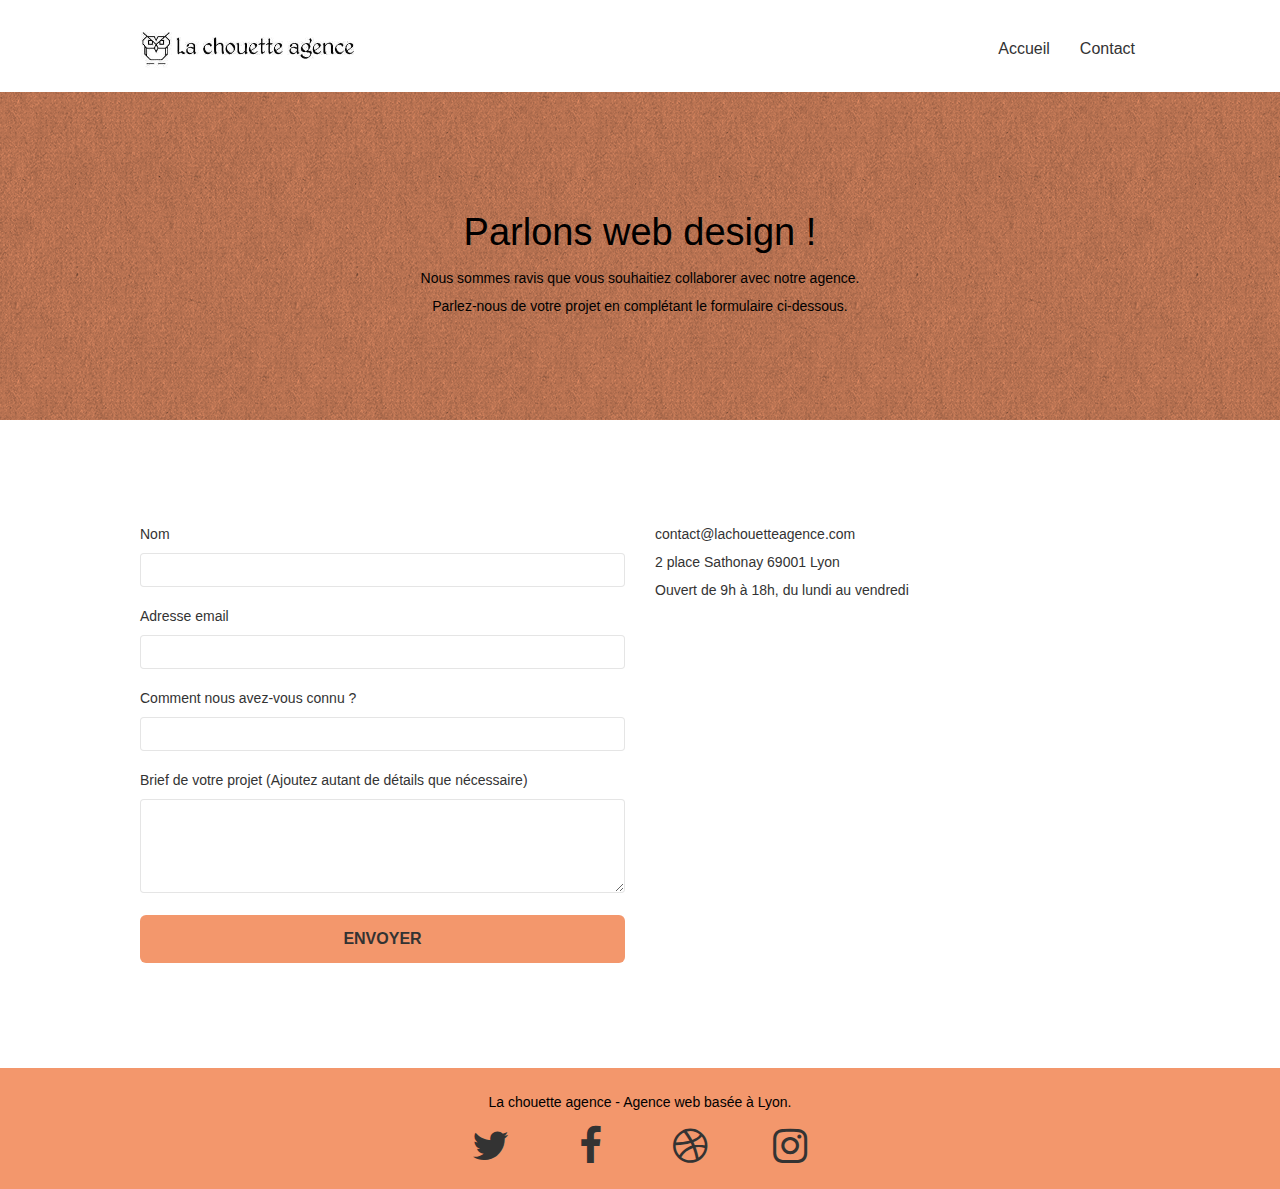
==== page2.html @ 194d7821 "fichiers css et js minifiés" ====
<!doctype html>
<html lang="fr">
<head>
    <meta charset="utf-8">
    <meta name="description" content="Nous vous conseillons dans l'étude de votre projet. Un devis, des questions? Nous sommes disponibles par mail ou sur place toute la semaine. Un rendez-vous dans nos locaux basés à Lyon 1er - 2 place Sathonay">
    <meta name="viewport" content="width=device-width, initial-scale=1.0, viewport-fit=cover">

	<title>Contact</title>

    <link rel="shortcut icon" type="image/png" href="favicon.jpg">
	
	<link rel="stylesheet" type="text/css" href="./css/bootstrap.min.css">
	<link rel="stylesheet" type="text/css" href="style.css">
	<link rel="stylesheet" type="text/css" href="./css/font-awesome.min.css">
	<link rel="stylesheet" type="text/css" href="./css/et-line.min.css">
	
	<script src="./js/jquery-2.1.0.min.js" defer></script>
	<script src="./js/bootstrap.min.js" defer></script>
	<script src="./js/blocs.min.js" defer></script>
	<script src="./js/jqBootstrapValidation.js" defer></script>
	<script src="./js/formHandler.js" defer></script>
	<script src="js/scroll.min.js" defer></script>
    
<!-- Analytics -->

<!-- Analytics END -->
    
</head>
<body>
<!-- Principal conteneur -->
<div class="page-container">
    
<header>	
<!-- bloc-0 -->
<div class="bloc bgc-white l-bloc " id="bloc-0">
	<div class="container bloc-sm">
		<nav class="navbar row">
			<div class="navbar-header">
				<a class="navbar-brand" href="index.html">
					<img src="img/la-chouette-agence.png" width="214" height="40" alt="atlanta web design logo" />
				</a>
				<button id="nav-toggle" type="button" class="ui-navbar-toggle navbar-toggle" data-toggle="collapse" data-target=".navbar-1">
					<span class="sr-only">Toggle navigation</span><span class="icon-bar"></span><span class="icon-bar"></span><span class="icon-bar"></span>
				</button>
			</div>
			<div class="collapse navbar-collapse navbar-1 special-dropdown-nav">
				<ul class="site-navigation nav navbar-nav">
					<li>
						<a href="index.html">Accueil</a>
					</li>
					<li>
					</li>
					<li>
						<a href="page2.html">Contact</a>
					</li>
				</ul>
			</div>
		</nav>
	</div>
</div>
<!-- bloc-0 END -->
</header>

<main>
<!-- bloc-6 -->
<div class="bloc bg-dots-bg bg-repeat bgc-atomic-tangerine d-bloc bloc-bg-texture texture-paper" id="bloc-6">
	<div class="container bloc-lg">
		<div class="row">
			<div class="col-sm-12">
				<h1 class="text-center hero-bloc-text dark">
					Parlons web design !
				</h1>
				<p class="text-center mg-lg dark tight-width-whitespace">
					Nous sommes ravis que vous souhaitiez collaborer avec notre agence.<br>
					Parlez-nous de votre projet en complétant le formulaire ci-dessous.
				</p>
			</div>
		</div>
	</div>
</div>
<!-- bloc-6 END -->

<!-- bloc-7 -->
<div class="bloc bgc-white l-bloc" id="bloc-7">
	<div class="container bloc-lg">
		<div class="row">
			<div class="col-sm-6">
				<form id="form_1" novalidate success-msg="Your message has been sent." fail-msg="Sorry it seems that our mail server is not responding, Sorry for the inconvenience!">
					<div class="form-group">
						<label for="name">
							Nom
						</label>
						<input id="name" class="form-control" required />
					</div>
					<div class="form-group">
						<label for="email">
							Adresse email
						</label>
						<input id="email" class="form-control" type="email" required />
					</div>
					<div class="form-group">
						<label  for="input_504">
							Comment nous avez-vous connu ?
						</label>
						<input class="form-control" type="texte" required id="input_504" />
					</div>
					<div class="form-group">
						<label for="message">
							Brief de votre projet (Ajoutez autant de détails que nécessaire)<br>
						</label>
						<textarea id="message" class="form-control" rows="4" cols="50" required></textarea>
					</div> 
					<button class="bloc-button btn btn-lg btn-block cta-hero btn-atomic-tangerine" type="submit">
						Envoyer
					</button>
				</form>
			</div>
			<div class="col-sm-6">
				<p>
					contact@lachouetteagence.com<br>2 place Sathonay 69001 Lyon<br>Ouvert de 9h à 18h, du lundi au vendredi<br>
				</p>
			</div>
		</div>
	</div>
</div>
<!-- bloc-7 END -->

<!-- ScrollToTop Button -->
<a class="bloc-button btn btn-d scrollToTop" onclick="scrollToTarget('1')"><span class="fa fa-chevron-up"></span></a>
<!-- ScrollToTop Button END-->
</main>

<footer>
<!-- Footer - bloc-8 -->
<div class="bloc bgc-atomic-tangerine d-bloc" id="bloc-8">
	<div class="container bloc-sm">
		<div class="row">
			<div class="col-sm-12">
				<p class="text-center dark">
					La chouette agence - Agence web basée à Lyon.<br>
				</p>
				<div class="row row-no-gutters social">
					<div class="col-sm-3">
						<div class="text-center">
							<a class="social" href="index.html"><span class="fa fa-twitter icon-md"></span></a>
						</div>
					</div>
					<div class="col-sm-3">
						<div class="text-center">
							<a class="social" href="index.html"><span class="fa fa-facebook icon-md"></span></a>
						</div>
					</div>
					<div class="col-sm-3">
						<div class="text-center">
							<a class="social" href="index.html"><span class="fa fa-dribbble icon-md"></span></a>
						</div>
					</div>
					<div class="col-sm-3">
						<div class="text-center">
							<a class="social" href="index.html"><span class="fa fa-instagram icon-md"></span></a>
						</div>
					</div>
				</div>
			</div>
		</div>
	</div>
</div>
<!-- Footer - bloc-8 END -->
</footer>

</div>
<!-- Principal conteneur END -->
    

</body>
</html>
---- style.css ----
body {
    margin: 0 auto;
    padding: 0;
    max-width: 2000px;
    background: #FFF;
    overflow-x: hidden;
    -webkit-font-smoothing: antialiased;
    -moz-osx-font-smoothing: grayscale;
    line-height: 2!important;
}

.ombre {
    text-shadow: black 0.1em 0.1em 0.2em;
}

.dark {
    color: #000!important;
}

.texte-italic {
    font-style: italic;
}

.texte-imp {
    font-size: 20px;
    font-weight: 600;
}

p {
    font-size: 14px;
}

.ltc-white {
    color: #333333!important;
}

.ltc-white:hover {
    /* color: #cccccc!important; */
    font-size:20px;
}
/*padding top*/
.pt-1 {
    padding-top : 30px;
}
/*padding top des liens*/
div.pt-1 ul {
    padding-top : 20px;
}

a,
button {
    transition: all .3s ease-in-out;
    outline: none!important;
}

a:hover {
    text-decoration: none;
    cursor: pointer;
}

#page-loading-blocs-notifaction {
    position: fixed;
    top: 0;
    bottom: 0;
    width: 100%;
    z-index: 100000;
    background: #FFFFFF url("img/pageload-spinner.gif") no-repeat center center;
}

.bloc {
    width: 100%;
    clear: both;
    background: 50% 50% no-repeat;
    padding: 0 50px;
    -webkit-background-size: cover;
    -moz-background-size: cover;
    -o-background-size: cover;
    background-size: cover;
    position: relative;
}

.bloc .container {
    padding-left: 0;
    padding-right: 0;
}

.bloc-lg {
    padding: 100px 50px;
}

.bloc-md {
    padding: 50px;
}

.bloc-sm {
    padding: 20px 50px;
}

.bg-center,
.bg-l-edge,
.bg-r-edge,
.bg-t-edge,
.bg-b-edge,
.bg-tl-edge,
.bg-bl-edge,
.bg-tr-edge,
.bg-br-edge,
.bg-repeat {
    -webkit-background-size: auto!important;
    -moz-background-size: auto!important;
    -o-background-size: auto!important;
    background-size: auto!important;
}

.bg-repeat {
    background: repeat;
}

.bg-t-edge {
    background: top no-repeat;
}

.bloc-bg-texture::before {
    content: "";
    background-size: 2px 2px;
    position: absolute;
    top: 0;
    bottom: 0;
    left: 0;
    right: 0;
}

.texture-paper::before {
    background: url("img/texture-paper.png");
    background-size: 280px 280px;

}

.b-parallax {
    background-attachment: fixed;
}
/**/
.d-bloc {
    color: #333;
}
/**/
.d-bloc button:hover {
    color: #000;
}

.d-bloc .icon-round,
.d-bloc .icon-square,
.d-bloc .icon-rounded,
.d-bloc .icon-semi-rounded-a,
.d-bloc .icon-semi-rounded-b {
    border-color: rgba(255, 255, 255, .9);
}

.d-bloc .divider-h span {
    border-color: rgba(255, 255, 255, .2);
}

.d-bloc .a-btn,
.d-bloc .navbar a,
.d-bloc .navbar-brand,
.d-bloc a .icon-sm,
.d-bloc a .icon-md,
.d-bloc a .icon-lg,
.d-bloc a .icon-xl,
.d-bloc h1 a,
.d-bloc h2 a,
.d-bloc h3 a,
.d-bloc h4 a,
.d-bloc h5 a,
.d-bloc h6 a,
.d-bloc p a {
    color: rgba(51, 51, 51, 1);
}

.d-bloc .a-btn:hover,
.d-bloc .navbar a:hover,
.d-bloc .navbar-brand:hover,
.d-bloc a:hover .icon-sm,
.d-bloc a:hover .icon-md,
.d-bloc a:hover .icon-lg,
.d-bloc a:hover .icon-xl,
.d-bloc h1 a:hover,
.d-bloc h2 a:hover,
.d-bloc h3 a:hover,
.d-bloc h4 a:hover,
.d-bloc h5 a:hover,
.d-bloc h6 a:hover,
.d-bloc p a:hover {
    color: rgba(0, 0, 0, 1);
}

/**/
.d-bloc a .icon-sm,
.d-bloc a .icon-md,
.d-bloc a .icon-lg,
.d-bloc a .icon-xl {
    font-size: 40px!important;
}
/**/
.d-bloc a:hover .icon-sm,
.d-bloc a:hover .icon-md,
.d-bloc a:hover .icon-lg,
.d-bloc a:hover .icon-xl {
    text-shadow: white 0.1em 0.1em 0.2em;
}

.d-bloc .navbar-toggle .icon-bar {
    background: rgba(255, 255, 255, 1);
}

.d-bloc .btn-wire,
.d-bloc .btn-wire:hover {
    color: rgba(255, 255, 255, 1);
    border-color: rgba(255, 255, 255, 1);
}

.d-bloc .panel {
    color: rgba(0, 0, 0, .5);
}

.d-bloc .panel button:hover {
    color: rgba(0, 0, 0, .7);
}

.d-bloc .panel icon {
    border-color: rgba(0, 0, 0, .7);
}

.d-bloc .panel .divider-h span {
    border-color: rgba(0, 0, 0, .1);
}

.d-bloc .panel .a-btn {
    color: rgba(0, 0, 0, .6);
}

.d-bloc .panel .a-btn:hover {
    color: rgba(0, 0, 0, 1);
}

.d-bloc .panel .btn-wire,
.d-bloc .panel .btn-wire:hover {
    color: rgba(0, 0, 0, .7);
    border-color: rgba(0, 0, 0, .3);
}

.d-bloc .panel,
.l-bloc {
    color: rgba(0, 0, 0);
}

.d-bloc .panel button:hover,
.l-bloc button:hover {
    color: rgba(0, 0, 0, .7);
}

.l-bloc .icon-round,
.l-bloc .icon-square,
.l-bloc .icon-rounded,
.l-bloc .icon-semi-rounded-a,
.l-bloc .icon-semi-rounded-b {
    border-color: rgba(0, 0, 0, .7);
}

.d-bloc .panel .divider-h span,
.l-bloc .divider-h span {
    border-color: rgba(0, 0, 0, .1);
}

.d-bloc .panel .a-btn,
.l-bloc .a-btn,
.l-bloc .navbar a,
.l-bloc .navbar-brand,
.l-bloc a .icon-sm,
.l-bloc a .icon-md,
.l-bloc a .icon-lg,
.l-bloc a .icon-xl,
.l-bloc h1 a,
.l-bloc h2 a,
.l-bloc h3 a,
.l-bloc h4 a,
.l-bloc h5 a,
.l-bloc h6 a,
.l-bloc p a {
    color: rgba(0, 0, 0, .6);
}

.d-bloc .panel .a-btn:hover,
.l-bloc .a-btn:hover,
.l-bloc .navbar a:hover,
.l-bloc .navbar-brand:hover,
.l-bloc a:hover .icon-sm,
.l-bloc a:hover .icon-md,
.l-bloc a:hover .icon-lg,
.l-bloc a:hover .icon-xl,
.l-bloc h1 a:hover,
.l-bloc h2 a:hover,
.l-bloc h3 a:hover,
.l-bloc h4 a:hover,
.l-bloc h5 a:hover,
.l-bloc h6 a:hover,
.l-bloc p a:hover {
    color: rgba(0, 0, 0, 1);
}

.l-bloc .navbar-toggle .icon-bar {
    color: rgba(0, 0, 0, .6);
}

.d-bloc .panel .btn-wire,
.d-bloc .panel .btn-wire:hover,
.l-bloc .btn-wire,
.l-bloc .btn-wire:hover {
    color: rgba(0, 0, 0, .7);
    border-color: rgba(0, 0, 0, .3);
}

.voffset {
    margin-top: 30px;
}

.voffset-lg {
    margin-top: 80px;
}

.row-no-gutters {
    margin-right: 0;
    margin-left: 0;
}

.row.row-no-gutters > [class^="col-"],
.row.row-no-gutters > [class*=" col-"] {
    padding-right: 0;
    padding-left: 0;
}

#bloc-1-hero h1 {
    font-size: 32px;
}

.navbar {
    margin-bottom: 0;
    z-index: 1;
}

.navbar-brand {
    height: auto;
    padding: 3px 15px;
    font-size: 25px;
    font-weight: normal;
    font-weight: 600;
    line-height: 44px;
}

.navbar-brand img {
    max-height: 200px;
    margin: 0 5px 0 0;
    display: inline;
}

.navbar-brand img[src$=svg] {
    min-width: 100px;
}

.nav-center .navbar-brand img {
    margin: 0;
}

.navbar .nav {
    padding-top: 2px;
    margin-right: -16px;
    float: right;
    z-index: 1;
}

.nav > li {
    float: left;
    margin-top: 4px;
    font-size: 16px;
}

.navbar-nav .open .dropdown-menu > li > a {
    text-align: inherit;
}

.nav > li a:hover,
.nav > li a:focus {
    background: transparent;
}

.navbar-toggle {
    margin: 10px 10px 0 0;
    border: 0px;
}

.navbar-toggle:hover {
    background: transparent!important;
}

.navbar-toggle .icon-bar {
    background-color: rgba(0, 0, 0, .5);
    width: 26px;
}

.nav-invert .navbar .nav {
    float: left;
}

.nav-invert .navbar-header,
.nav-invert .navbar-brand {
    float: right;
    position: relative;
    z-index: 2;
}

@media (min-width: 768px) {
    .site-navigation {
        position: absolute;
        top: 50%;
        right: 20px;
        transform: translate(0, -50%);
        -webkit-transform: translateY(-50%);
    }
    .nav > li .dropdown-menu a,
    .nav > li .dropdown-menu a:hover {
        color: #484848;
    }
    .nav-invert .site-navigation {
        left: 0;
        right: 0;
    }
    .nav-center {
        text-align: center;
    }
    .nav-center .navbar-header {
        width: 100%;
    }
    .nav-center .navbar-header,
    .nav-center .navbar-brand,
    .nav-center .nav > li {
        float: none;
        display: inline-block;
    }
    .nav-center .site-navigation {
        position: relative;
        width: 100%;
        right: 0;
        margin-right: 0px;
        margin-top: 20px;
    }
    .nav-center.mini-nav .navbar-toggle {
        float: none;
        margin: 10px auto 0;
    }
}

.nav > li > .dropdown a {
    background: none!important;
    display: block;
    padding: 14px 15px;
}

nav .caret {
    margin: 0 5px;
}

.dropdown-menu .dropdown-menu {
    top: -8px;
    left: 100%;
}

.dropdown-menu .dropmenu-flow-right {
    top: 100%;
    left: 0;
    margin-left: -1px;
    border-top-left-radius: 0;
    border-top-right-radius: 0;
}

.dropdown-menu .dropdown span {
    border: 4px solid black;
    border-top-color: transparent;
    border-right-color: transparent;
    border-bottom-color: transparent;
    margin: 6px -5px 0 0!important;
    float: right;
}

.mg-md {
    margin-top: 10px;
    margin-bottom: 20px;
}

.mg-lg {
    margin-top: 10px;
    margin-bottom: 40px;
}

.btn {
    margin: 0 5px 5px 0;
}

.btn.pull-right {
    margin: 0 0 5px 5px;
}

.btn-d,
.btn-d:hover,
.btn-d:focus {
    color: #FFF;
    background: rgba(0, 0, 0, .3);
}

button {
    outline: none!important;
}

.btn-rd {
    border-radius: 40px;
}

.btn-clean {
    border: 1px solid rgba(0, 0, 0, .08);
    border-bottom-color: rgba(0, 0, 0, .1);
    text-shadow: 0 1px 0 rgba(0, 0, 1, .1);
    box-shadow: 0 1px 3px rgba(0, 0, 1, .25), inset 0 1px 0 0 rgba(255, 255, 255, .15);
}

.icon-md {
    font-size: 30px!important;
}

.icon-lg {
    font-size: 60px!important;
}

.sm-shadow {
    text-shadow: 0 1px 2px rgba(0, 0, 0, .3);
}

.panel-sq,
.panel-sq .panel-heading,
.panel-sq .panel-footer {
    border-radius: 0;
}

.panel-rd {
    border-radius: 30px;
}

.panel-rd .panel-heading {
    border-radius: 29px 29px 0 0;
}

.panel-rd .panel-footer {
    border-radius: 0 0 29px 29px;
}

.form-control {
    border-color: rgba(0, 0, 0, .1);
    box-shadow: none;
}

.scrollToTop {
    width: 40px;
    height: 40px;
    position: fixed;
    bottom: 20px;
    right: 20px;
    opacity: 0;
    z-index: 500;
    transition: all .3s ease-in-out;
}

.scrollToTop span {
    margin-top: 6px;
}

.showScrollTop {
    font-size: 14px;
    opacity: 1;
}

a[data-lightbox] {
    position: relative;
    display: block;
    text-align: center;
}

a[data-lightbox]:hover::before {
    content: "+";
    font-family: "HelveticaNeue-Light", "Helvetica Neue Light", "Helvetica Neue", Helvetica, Arial;
    font-size: 32px;
    width: 50px;
    height: 50px;
    margin-left: -25px;
    border-radius: 50%;
    background: rgba(0, 0, 0, .6);
    color: #FFF;
    font-weight: 100;
    z-index: 1;
    position: absolute;
    top: 50%;
    transform: translateY(-50%);
    -webkit-transform: translateY(-50%);
}

a[data-lightbox]:hover img {
    opacity: 0.6;
    -webkit-animation-fill-mode: none;
    animation-fill-mode: none;
}

#lightbox-modal {
    display: flex;
    align-items: center;
}

#lightbox-modal .modal-dialog {
    width: 90%;
    max-width: 900px;
    margin: 0 auto 0;
}

#lightbox-modal .modal-dialog img {
    max-height: 90vh;
    margin: 0 auto;
}

.lightbox-caption {
    padding: 20px;
    color: #FFF;
    background: rgba(0, 0, 0, .5);
    position: absolute;
    left: 15px;
    right: 15px;
    bottom: 5px;
}

.close-lightbox {
    color: #FFF;
    font-size: 30px;
    position: absolute;
    top: 20px;
    right: 20px;
    z-index: 20;
    background: rgba(0, 0, 0, .5);
    border: none;
    line-height: 30px;
    padding: 0 9px 5px;
    opacity: 0.3;
}

.close-lightbox:hover,
.next-lightbox:hover,
.prev-lightbox:hover {
    opacity: 1.0;
    color: #FFF;
}

.next-lightbox,
.prev-lightbox {
    font-size: 20px;
    color: rgba(255, 255, 255, .9);
    background: rgba(0, 0, 0, .5);
    transition: all .2s ease-in-out;
    position: absolute;
    top: 45%;
    z-index: 1;
    opacity: 0.4;
}

.next-lightbox {
    padding: 6px 8px 1px 13px;
    right: 25px;
}

.prev-lightbox {
    padding: 6px 13px 1px 10px;
    left: 25px;
}

.snapshot-lb .modal-body {
    padding-bottom: 45px;
}

.snapshot-lb .lightbox-caption {
    padding: 0;
    color: rgba(0, 0, 0, .5);
    background: none;
}

h1,
h2,
h3,
h4,
h5,
h6,
p,
label,
.btn,
a {
    font-family: "helvetica";
    font-weight: 400;
    color: #333333!important;
}

.container {
    max-width: 1000px;
}

.hero-bloc-text {
    font-size: 38px;
}

.hero-bloc-text-sub {
    font-size: 36px;
}

.statement-bloc-text {
    line-height: 26px;
    font-style: italic;
    font-size: 20px;
    text-align: center;
    font-weight: lighter;
    max-width: 520px;
    margin: auto auto auto auto;
}

.tight-width-whitespace {
    max-width: 600px;
    margin: auto auto auto auto;
}

.h1 {
    font-size: 20px;
    font-family: "Open Sans";
}

.cta-hero {
    margin-top: 22px;
    color: #FFFFFF!important;
    text-transform: uppercase;
    padding: 12px 28px 12px 28px;
    font-size: 16px;
    font-weight: 700;
}

.social {
    max-width: 400px;
    margin: auto auto auto auto;
}

h2 {
    font-size: 22px;
    line-height: 1.4em;
}

h3 {
    font-size: 15px;
    text-transform: uppercase;
    font-weight: 700;
    color: #333333!important;
}

.med-width-whitespace {
    max-width: 800px;
    margin: auto auto auto auto;
    box-shadow: 0px 0px 0px #000000;
}

h1 {
    color: #333333!important;
}

h4 {
    color: #333333!important;
}

.icons {
    margin-bottom: 14px;
    margin-top: 24px;
}

.white {
    color: #FFFFFF!important;
}

.portfolio-thumb {
    margin-bottom: 24px;
}

.portfolio-row {
    margin-bottom: 44px;
    margin-top: 50px;
}

.avatar {
    box-shadow: 0px 4px 9px rgba(0, 0, 0, 0.3);
}

.black-background {
    background-color: rgba(165, 147, 99, 0.7);
    padding: 40px 40px 40px 40px;
}

.bold-link {
    font-weight: 900;
    text-decoration: underline!important;
}

.bgc-white {
    background-color: #FFFFFF;
}

.bgc-dark-slate-blue {
    background-color: #364577;
}

.bgc-atomic-tangerine {
    background-color: #F3976C;
}

.tc-white {
    color: #F3976C!important;
}

.btn-atomic-tangerine {
    background: #F3976C;
    color: #333333!important;
}

.btn-atomic-tangerine:hover {
    background: #333333!important;
    color: #F3976C!important;
}

.ltc-atomic-tangerine {
    color: #F3976C!important;
}

.ltc-atomic-tangerine:hover {
    color: #c27956!important;
}

.icon-dark-slate-blue {
    color: #364577!important;
    border-color: #364577!important;
}

.bg-dots-bg {
    background-image: url("img/dots-bg.png");
}

.bg-lines-h2-bg {
    background-image: url("img/lines-h2-bg.png");
}

.bg-banniere {
    /* background-image: url("img/la-chouette-agence-banniere.jpg"); */
    background-image: url("img/la-chouette-agence-banniere.webp");
}

.bg-presentation {
    /* background-image: url("img/image-de-presentation.bmp"); */
    background-image: url("img/image-de-presentation.webp");
}

@media (max-width: 1024px) {
    .bloc {
        padding-left: 20px;
        padding-right: 20px;
    }
    .bloc.full-width-bloc,
    .bloc-tile-2.full-width-bloc .container,
    .bloc-tile-3.full-width-bloc .container,
    .bloc-tile-4.full-width-bloc .container {
        padding-left: 0;
        padding-right: 0;
    }
}

@media (max-width: 992px) and (min-width: 768px) {
    .navbar .nav {
        max-width: 80%
    }
    .nav-center.navbar .nav {
        max-width: 100%
    }
}

@media only screen and (min-width: 768px) and (max-width: 1024px) and (orientation: landscape) {
    .b-parallax {
        background-attachment: scroll;
    }
}

@media only screen and (min-width: 1024px) and (max-width: 1366px) and (-webkit-min-pixel-ratio: 1.5) {
    .b-parallax {
        background-attachment: scroll;
    }
}

@media (max-width: 991px) {
    .container {
        width: 100%;
    }
    .b-parallax {
        background-attachment: scroll;
    }
    .page-container,
    #hero-bloc {
        overflow-x: hidden;
        position: relative;
    }
    /* .bloc {
        padding-left: constant(safe-area-inset-left);
        padding-right: constant(safe-area-inset-right);
    } */
    .bloc-group,
    .bloc-group .bloc {
        display: block;
        width: 100%;
    }
    .bloc-fill-screen .fill-bloc-top-edge,
    .bloc-fill-screen .fill-bloc-bottom-edge {
        padding: 0 20px;
        /* padding-left: constant(safe-area-inset-left);
        padding-right: constant(safe-area-inset-right); */
    }
}

@media (max-width: 767px) {
    .page-container {
        overflow-x: hidden;
        position: relative;
    }

    h1,
    h2,
    h3,
    h4,
    h5,
    h6,
    p,
    #disqus_thread {
        padding-left: 10px!important;
        padding-right: 10px!important;
    }
    .b-parallax {
        background-attachment: scroll;
    }
    .navbar .nav {
        padding-top: 0;
        border-top: 1px solid rgba(0, 0, 0, .2);
        float: none!important;
    }
    .navbar.row {
        margin-left: 0;
        margin-right: 0;
    }
    .site-navigation {
        position: inherit;
        transform: none;
        -webkit-transform: none;
        -ms-transform: none;
    }
    .nav > li {
        margin-top: 0;
        border-bottom: 1px solid rgba(0, 0, 0, .1);
        background: rgba(0, 0, 0, .05);
        text-align: left;
        padding-left: 15px;
        width: 100%;
    }
    .nav > li:hover {
        background: rgba(0, 0, 0, .08);
    }
    .dropdown .dropdown a .caret {
        float: none;
        margin: 5px 0 0 10px!important;
        border: 4px solid black;
        border-bottom-color: transparent;
        border-right-color: transparent;
        border-left-color: transparent;
    }
    #hero-bloc .navbar .nav {
        background: rgba(0, 0, 0, .8);
    }
    #hero-bloc .navbar .nav a {
        color: rgba(255, 255, 255, .6);
    }
    .hero {
        padding: 50px 0;
    }
    .hero-nav {
        left: -1px;
        right: -1px;
    }
    .navbar-collapse {
        padding: 0;
        overflow-x: hidden;
        -webkit-box-shadow: none;
        box-shadow: none;
    }
    .navbar-brand img {
        max-height: 40px;
        width: auto;
    }
    .nav-invert .navbar-header {
        float: none;
        width: 100%;
    }
    .nav-invert .navbar-toggle {
        float: left;
        margin-left: 10px;
    }
    .bloc {
        padding-left: 0;
        padding-right: 0;
    }
    .bloc-xxl,
    .bloc-xl,
    .bloc-lg {
        padding: 40px 0;
    }
    .bloc-sm,
    .bloc-md {
        padding-left: 0;
        padding-right: 0;
    }
    .bloc-tile-2 .container,
    .bloc-tile-3 .container,
    .bloc-tile-4 .container,
    .bloc-fill-screen .fill-bloc-top-edge,
    .bloc-fill-screen .fill-bloc-bottom-edge {
        padding-left: 0;
        padding-right: 0;
    }
    .a-block {
        padding: 0 10px;
    }
    .btn-dwn {
        display: none;
    }
    .voffset {
        margin-top: 5px;
    }
    .voffset-md {
        margin-top: 20px;
    }
    .voffset-lg {
        margin-top: 30px;
    }
    form {
        padding: 5px;
    }
    .close-lightbox {
        display: inline-block;
    }
    .blocsapp-device-iphone5 {
        background-size: 216px 425px;
        padding-top: 60px;
        width: 216px;
        height: 425px;
    }
    .blocsapp-device-iphone5 img {
        width: 180px;
        height: 320px;
    }
}

@media (max-width: 400px) {
    .bloc {
        padding-left: 0;
        padding-right: 0;
    }
}
/*padding top des liens*/
@media (max-width: 768px) {
    div.pt-1 {
        display: none;
    } 
    .carousel-inner>.item>a>img, .carousel-inner>.item>img, .img-responsive, .thumbnail a>img, .thumbnail>img {
        /* display: block; */
        margin: 0 auto;
    }
}

@media (max-width: 767px) {
    .bloc-mob-center-text {
        text-align: center;
    }
}
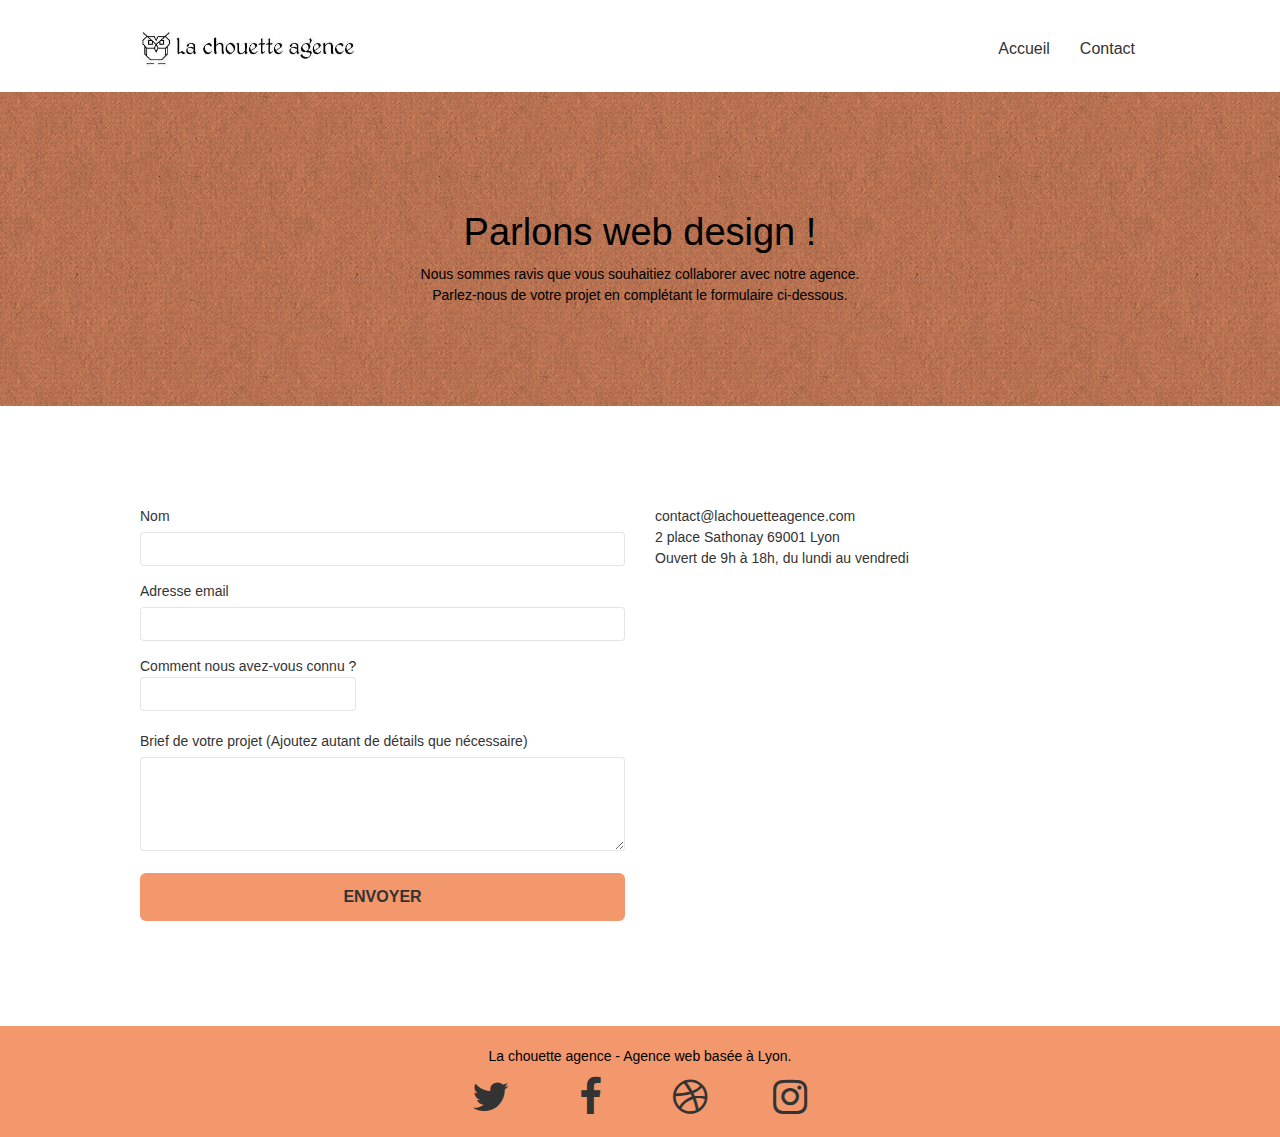
==== commit 9392abe5: "essai pour un input dans un label" ====
--- a/page2.html
+++ b/page2.html
@@ -16,7 +16,7 @@
 	
 	<script src="./js/jquery-2.1.0.min.js" defer></script>
 	<script src="./js/bootstrap.min.js" defer></script>
-	<script src="./js/blocs.min.js" defer></script>
+	<script src="./js/blocs.js" defer></script>
 	<script src="./js/jqBootstrapValidation.js" defer></script>
 	<script src="./js/formHandler.js" defer></script>
 	<script src="js/scroll.min.js" defer></script>
@@ -85,7 +85,8 @@
 	<div class="container bloc-lg">
 		<div class="row">
 			<div class="col-sm-6">
-				<form id="form_1" novalidate success-msg="Your message has been sent." fail-msg="Sorry it seems that our mail server is not responding, Sorry for the inconvenience!">
+				<!-- <form id="form_1" novalidate success-msg="Your message has been sent." fail-msg="Sorry it seems that our mail server is not responding, Sorry for the inconvenience!"> -->
+					<form id="form_1">
 					<div class="form-group">
 						<label for="name">
 							Nom
@@ -99,10 +100,10 @@
 						<input id="email" class="form-control" type="email" required />
 					</div>
 					<div class="form-group">
-						<label  for="input_504">
+						<label>
 							Comment nous avez-vous connu ?
+							<input class="form-control" />
 						</label>
-						<input class="form-control" type="texte" required id="input_504" />
 					</div>
 					<div class="form-group">
 						<label for="message">
--- a/style.css
+++ b/style.css
@@ -6,7 +6,7 @@
     overflow-x: hidden;
     -webkit-font-smoothing: antialiased;
     -moz-osx-font-smoothing: grayscale;
-    line-height: 2!important;
+    line-height: 1.5!important;
 }
 
 .ombre {
@@ -864,6 +864,7 @@
 .bg-banniere {
     /* background-image: url("img/la-chouette-agence-banniere.jpg"); */
     background-image: url("img/la-chouette-agence-banniere.webp");
+    image-rendering: optimizeSpeed;
 }
 
 .bg-presentation {
